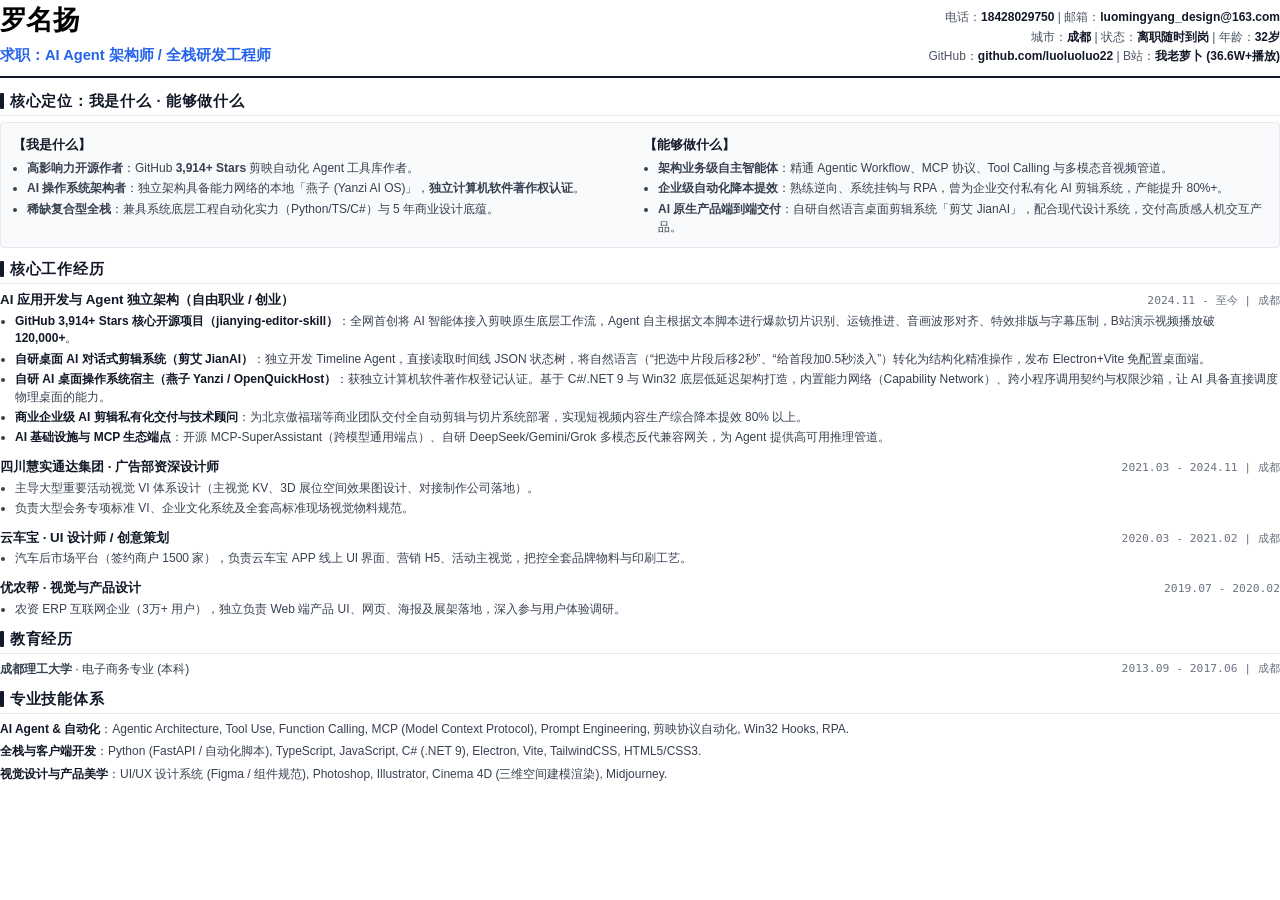
==== resume_template.html @ d5d97c21 "feat: update AI Agent resume PDF, collapsible timeline, official brand icons and direct contact CTA" ====
<!DOCTYPE html>
<html lang="zh-CN">
<head>
  <meta charset="UTF-8">
  <title>罗名扬_AI_Agent程序员_简历</title>
  <style>
    @page {
      size: A4;
      margin: 14mm 16mm 14mm 16mm;
    }
    *, *::before, *::after {
      box-sizing: border-box;
      margin: 0;
      padding: 0;
    }
    body {
      font-family: -apple-system, BlinkMacSystemFont, "Segoe UI", Roboto, "Helvetica Neue", "PingFang SC", "Microsoft YaHei", sans-serif;
      color: #111827;
      background: #ffffff;
      line-height: 1.5;
      font-size: 10pt;
      -webkit-font-smoothing: antialiased;
    }
    .header {
      border-bottom: 2px solid #111827;
      padding-bottom: 10px;
      margin-bottom: 12px;
      display: flex;
      justify-content: space-between;
      align-items: flex-end;
    }
    .header-main h1 {
      font-size: 20pt;
      font-weight: 800;
      letter-spacing: -0.02em;
      color: #000000;
      margin-bottom: 4px;
    }
    .header-main .target-role {
      font-size: 11pt;
      font-weight: 700;
      color: #2563eb;
    }
    .header-contact {
      text-align: right;
      font-size: 9pt;
      color: #4b5563;
      line-height: 1.6;
    }
    .header-contact strong {
      color: #111827;
    }
    .section-title {
      font-size: 11pt;
      font-weight: 800;
      text-transform: uppercase;
      letter-spacing: 0.05em;
      color: #111827;
      border-bottom: 1px solid #e5e7eb;
      padding-bottom: 3px;
      margin-top: 10px;
      margin-bottom: 6px;
      display: flex;
      align-items: center;
      gap: 6px;
    }
    .section-title::before {
      content: '';
      display: inline-block;
      width: 4px;
      height: 12pt;
      background: #111827;
      border-radius: 1px;
    }
    /* 核心定位 */
    .profile-box {
      background: #f9fafb;
      border: 1px solid #e5e7eb;
      border-radius: 4px;
      padding: 8px 12px;
      margin-bottom: 8px;
      font-size: 9pt;
      color: #374151;
      line-height: 1.55;
    }
    .profile-grid {
      display: grid;
      grid-template-columns: 1fr 1fr;
      gap: 8px;
      margin-top: 5px;
    }
    .profile-col h4 {
      font-size: 9.5pt;
      font-weight: 700;
      color: #111827;
      margin-bottom: 3px;
    }
    .profile-col ul {
      padding-left: 14px;
    }
    .profile-col li {
      margin-bottom: 2px;
    }
    /* 工作经历 */
    .job-item {
      margin-bottom: 10px;
    }
    .job-header {
      display: flex;
      justify-content: space-between;
      align-items: baseline;
      margin-bottom: 3px;
    }
    .job-title {
      font-size: 10pt;
      font-weight: 700;
      color: #111827;
    }
    .job-meta {
      font-size: 8.5pt;
      color: #6b7280;
      font-family: monospace;
    }
    .job-points {
      list-style-type: disc;
      padding-left: 15px;
      font-size: 9pt;
      color: #374151;
    }
    .job-points li {
      margin-bottom: 3px;
      line-height: 1.45;
    }
    .job-points strong {
      color: #111827;
    }
    /* 技能标签 */
    .skills-section p {
      font-size: 9pt;
      line-height: 1.6;
      color: #374151;
      margin-bottom: 3px;
    }
    .skills-section strong {
      color: #111827;
    }
    /* 教育 */
    .edu-row {
      display: flex;
      justify-content: space-between;
      font-size: 9pt;
      color: #374151;
    }
  </style>
</head>
<body>
  <div class="header">
    <div class="header-main">
      <h1>罗名扬</h1>
      <div class="target-role">求职：AI Agent 架构师 / 全栈研发工程师</div>
    </div>
    <div class="header-contact">
      <div>电话：<strong>18428029750</strong> | 邮箱：<strong>luomingyang_design@163.com</strong></div>
      <div>城市：<strong>成都</strong> | 状态：<strong>离职随时到岗</strong> | 年龄：<strong>32岁</strong></div>
      <div>GitHub：<strong>github.com/luoluoluo22</strong> | B站：<strong>我老萝卜 (36.6W+播放)</strong></div>
    </div>
  </div>

  <div class="section-title">核心定位：我是什么 · 能够做什么</div>
  <div class="profile-box">
    <div class="profile-grid">
      <div class="profile-col">
        <h4>【我是什么】</h4>
        <ul>
          <li><strong>高影响力开源作者</strong>：GitHub <strong>3,914+ Stars</strong> 剪映自动化 Agent 工具库作者。</li>
          <li><strong>AI 操作系统架构者</strong>：独立架构具备能力网络的本地「燕子 (Yanzi AI OS)」，<strong>独立计算机软件著作权认证</strong>。</li>
          <li><strong>稀缺复合型全栈</strong>：兼具系统底层工程自动化实力（Python/TS/C#）与 5 年商业设计底蕴。</li>
        </ul>
      </div>
      <div class="profile-col">
        <h4>【能够做什么】</h4>
        <ul>
          <li><strong>架构业务级自主智能体</strong>：精通 Agentic Workflow、MCP 协议、Tool Calling 与多模态音视频管道。</li>
          <li><strong>企业级自动化降本提效</strong>：熟练逆向、系统挂钩与 RPA，曾为企业交付私有化 AI 剪辑系统，产能提升 80%+。</li>
          <li><strong>AI 原生产品端到端交付</strong>：自研自然语言桌面剪辑系统「剪艾 JianAI」，配合现代设计系统，交付高质感人机交互产品。</li>
        </ul>
      </div>
    </div>
  </div>

  <div class="section-title">核心工作经历</div>

  <div class="job-item">
    <div class="job-header">
      <div class="job-title">AI 应用开发与 Agent 独立架构（自由职业 / 创业）</div>
      <div class="job-meta">2024.11 - 至今 | 成都</div>
    </div>
    <ul class="job-points">
      <li><strong>GitHub 3,914+ Stars 核心开源项目（jianying-editor-skill）</strong>：全网首创将 AI 智能体接入剪映原生底层工作流，Agent 自主根据文本脚本进行爆款切片识别、运镜推进、音画波形对齐、特效排版与字幕压制，B站演示视频播放破 <strong>120,000+</strong>。</li>
      <li><strong>自研桌面 AI 对话式剪辑系统（剪艾 JianAI）</strong>：独立开发 Timeline Agent，直接读取时间线 JSON 状态树，将自然语言（“把选中片段后移2秒”、“给首段加0.5秒淡入”）转化为结构化精准操作，发布 Electron+Vite 免配置桌面端。</li>
      <li><strong>自研 AI 桌面操作系统宿主（燕子 Yanzi / OpenQuickHost）</strong>：获独立计算机软件著作权登记认证。基于 C#/.NET 9 与 Win32 底层低延迟架构打造，内置能力网络（Capability Network）、跨小程序调用契约与权限沙箱，让 AI 具备直接调度物理桌面的能力。</li>
      <li><strong>商业企业级 AI 剪辑私有化交付与技术顾问</strong>：为北京傲福瑞等商业团队交付全自动剪辑与切片系统部署，实现短视频内容生产综合降本提效 80% 以上。</li>
      <li><strong>AI 基础设施与 MCP 生态端点</strong>：开源 MCP-SuperAssistant（跨模型通用端点）、自研 DeepSeek/Gemini/Grok 多模态反代兼容网关，为 Agent 提供高可用推理管道。</li>
    </ul>
  </div>

  <div class="job-item">
    <div class="job-header">
      <div class="job-title">四川慧实通达集团 · 广告部资深设计师</div>
      <div class="job-meta">2021.03 - 2024.11 | 成都</div>
    </div>
    <ul class="job-points">
      <li>主导大型重要活动视觉 VI 体系设计（主视觉 KV、3D 展位空间效果图设计、对接制作公司落地）。</li>
      <li>负责大型会务专项标准 VI、企业文化系统及全套高标准现场视觉物料规范。</li>
    </ul>
  </div>

  <div class="job-item">
    <div class="job-header">
      <div class="job-title">云车宝 · UI 设计师 / 创意策划</div>
      <div class="job-meta">2020.03 - 2021.02 | 成都</div>
    </div>
    <ul class="job-points">
      <li>汽车后市场平台（签约商户 1500 家），负责云车宝 APP 线上 UI 界面、营销 H5、活动主视觉，把控全套品牌物料与印刷工艺。</li>
    </ul>
  </div>

  <div class="job-item">
    <div class="job-header">
      <div class="job-title">优农帮 · 视觉与产品设计</div>
      <div class="job-meta">2019.07 - 2020.02</div>
    </div>
    <ul class="job-points">
      <li>农资 ERP 互联网企业（3万+ 用户），独立负责 Web 端产品 UI、网页、海报及展架落地，深入参与用户体验调研。</li>
    </ul>
  </div>

  <div class="section-title">教育经历</div>
  <div class="edu-row">
    <div><strong>成都理工大学</strong> · 电子商务专业 (本科)</div>
    <div class="job-meta">2013.09 - 2017.06 | 成都</div>
  </div>

  <div class="section-title">专业技能体系</div>
  <div class="skills-section">
    <p><strong>AI Agent & 自动化</strong>：Agentic Architecture, Tool Use, Function Calling, MCP (Model Context Protocol), Prompt Engineering, 剪映协议自动化, Win32 Hooks, RPA.</p>
    <p><strong>全栈与客户端开发</strong>：Python (FastAPI / 自动化脚本), TypeScript, JavaScript, C# (.NET 9), Electron, Vite, TailwindCSS, HTML5/CSS3.</p>
    <p><strong>视觉设计与产品美学</strong>：UI/UX 设计系统 (Figma / 组件规范), Photoshop, Illustrator, Cinema 4D (三维空间建模渲染), Midjourney.</p>
  </div>
</body>
</html>
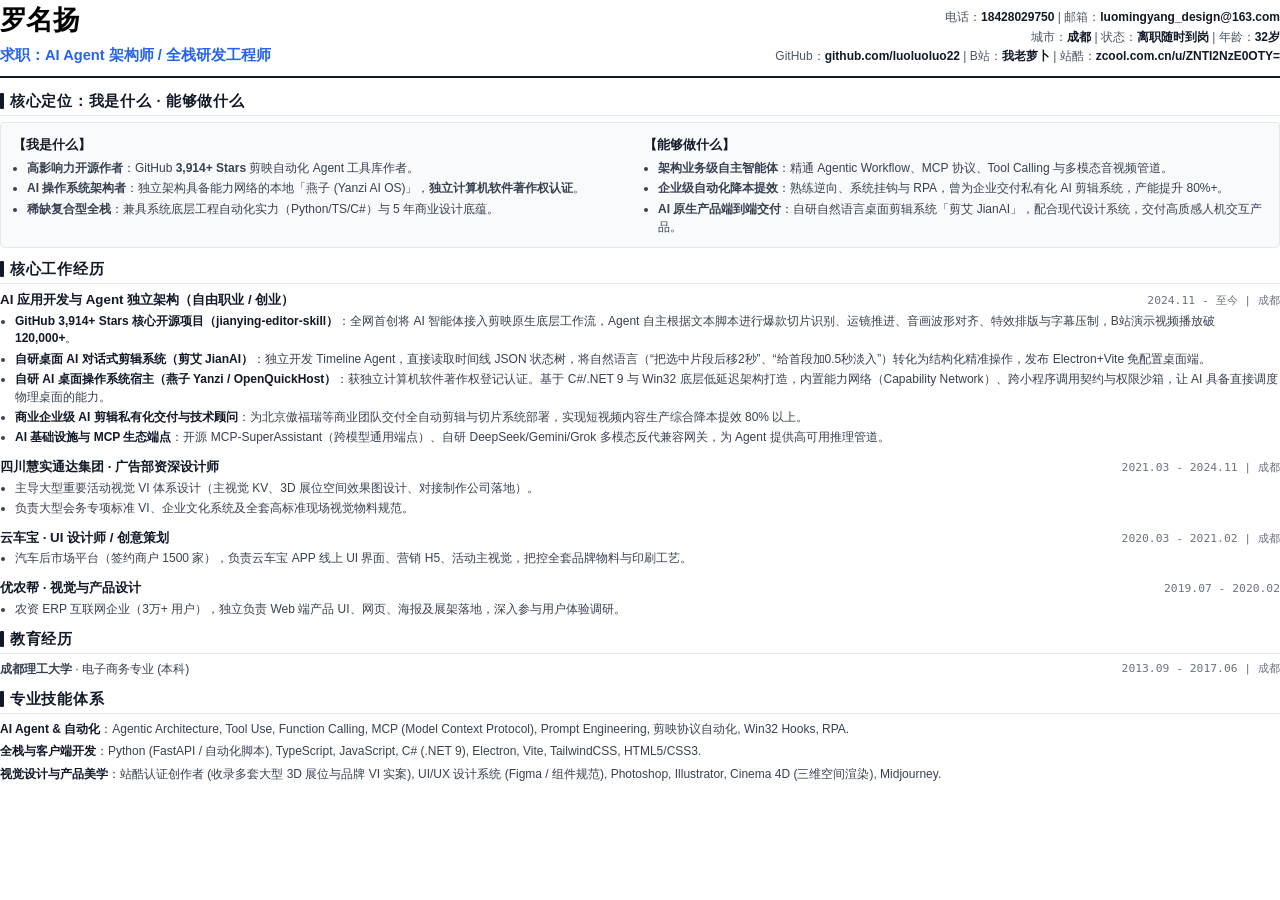
==== commit 20d09d5b: "feat: add ZCOOL design portfolio showcase, direct links and update resume" ====
--- a/resume_template.html
+++ b/resume_template.html
@@ -162,7 +162,7 @@
     <div class="header-contact">
       <div>电话：<strong>18428029750</strong> | 邮箱：<strong>luomingyang_design@163.com</strong></div>
       <div>城市：<strong>成都</strong> | 状态：<strong>离职随时到岗</strong> | 年龄：<strong>32岁</strong></div>
-      <div>GitHub：<strong>github.com/luoluoluo22</strong> | B站：<strong>我老萝卜 (36.6W+播放)</strong></div>
+      <div>GitHub：<strong>github.com/luoluoluo22</strong> | B站：<strong>我老萝卜</strong> | 站酷：<strong>zcool.com.cn/u/ZNTI2NzE0OTY=</strong></div>
     </div>
   </div>
 
@@ -245,7 +245,7 @@
   <div class="skills-section">
     <p><strong>AI Agent & 自动化</strong>：Agentic Architecture, Tool Use, Function Calling, MCP (Model Context Protocol), Prompt Engineering, 剪映协议自动化, Win32 Hooks, RPA.</p>
     <p><strong>全栈与客户端开发</strong>：Python (FastAPI / 自动化脚本), TypeScript, JavaScript, C# (.NET 9), Electron, Vite, TailwindCSS, HTML5/CSS3.</p>
-    <p><strong>视觉设计与产品美学</strong>：UI/UX 设计系统 (Figma / 组件规范), Photoshop, Illustrator, Cinema 4D (三维空间建模渲染), Midjourney.</p>
+    <p><strong>视觉设计与产品美学</strong>：站酷认证创作者 (收录多套大型 3D 展位与品牌 VI 实案), UI/UX 设计系统 (Figma / 组件规范), Photoshop, Illustrator, Cinema 4D (三维空间渲染), Midjourney.</p>
   </div>
 </body>
 </html>
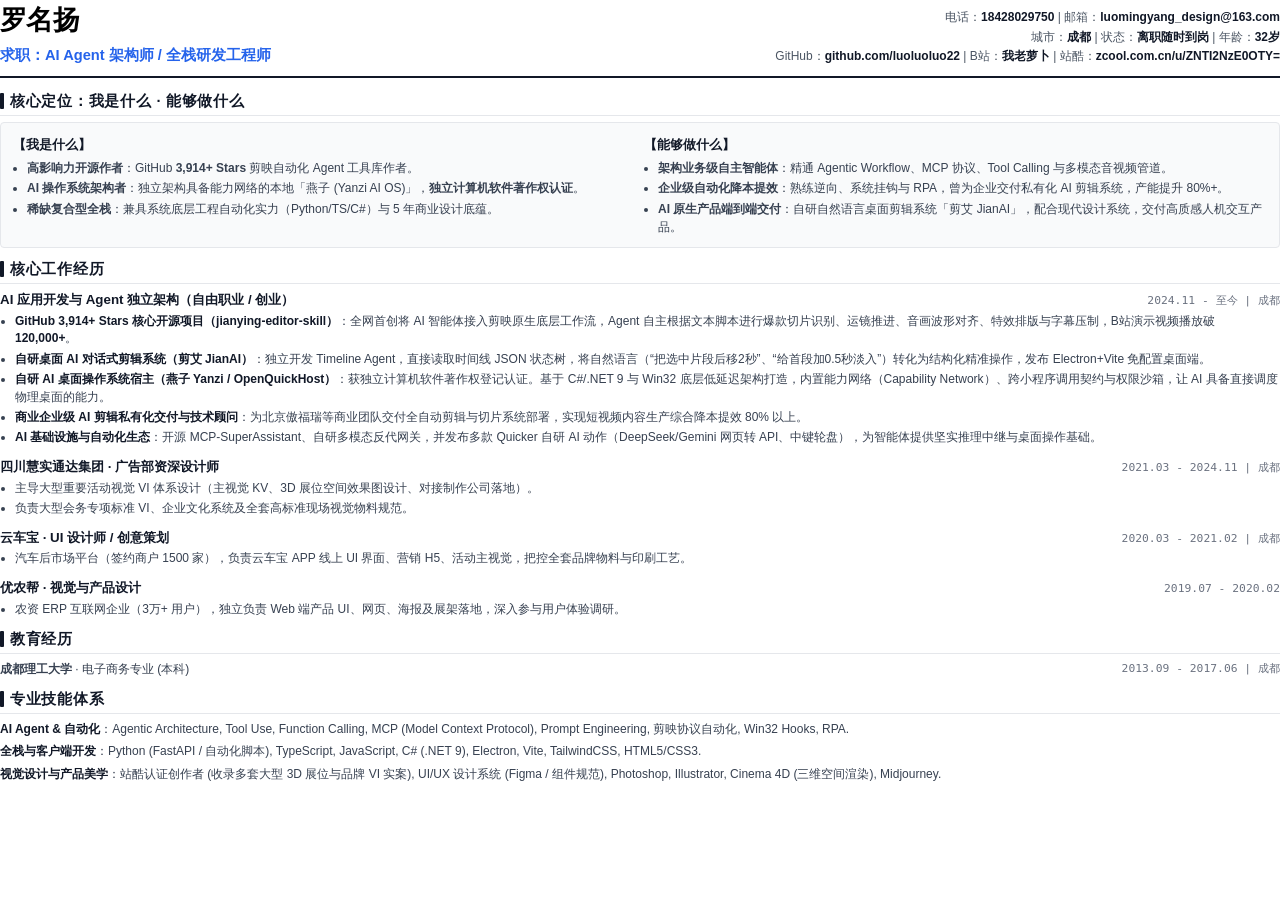
==== commit 0b6a1337: "feat: add Quicker automation actions showcase and sync to resume" ====
--- a/resume_template.html
+++ b/resume_template.html
@@ -200,7 +200,7 @@
       <li><strong>自研桌面 AI 对话式剪辑系统（剪艾 JianAI）</strong>：独立开发 Timeline Agent，直接读取时间线 JSON 状态树，将自然语言（“把选中片段后移2秒”、“给首段加0.5秒淡入”）转化为结构化精准操作，发布 Electron+Vite 免配置桌面端。</li>
       <li><strong>自研 AI 桌面操作系统宿主（燕子 Yanzi / OpenQuickHost）</strong>：获独立计算机软件著作权登记认证。基于 C#/.NET 9 与 Win32 底层低延迟架构打造，内置能力网络（Capability Network）、跨小程序调用契约与权限沙箱，让 AI 具备直接调度物理桌面的能力。</li>
       <li><strong>商业企业级 AI 剪辑私有化交付与技术顾问</strong>：为北京傲福瑞等商业团队交付全自动剪辑与切片系统部署，实现短视频内容生产综合降本提效 80% 以上。</li>
-      <li><strong>AI 基础设施与 MCP 生态端点</strong>：开源 MCP-SuperAssistant（跨模型通用端点）、自研 DeepSeek/Gemini/Grok 多模态反代兼容网关，为 Agent 提供高可用推理管道。</li>
+      <li><strong>AI 基础设施与自动化生态</strong>：开源 MCP-SuperAssistant、自研多模态反代网关，并发布多款 Quicker 自研 AI 动作（DeepSeek/Gemini 网页转 API、中键轮盘），为智能体提供坚实推理中继与桌面操作基础。</li>
     </ul>
   </div>
 
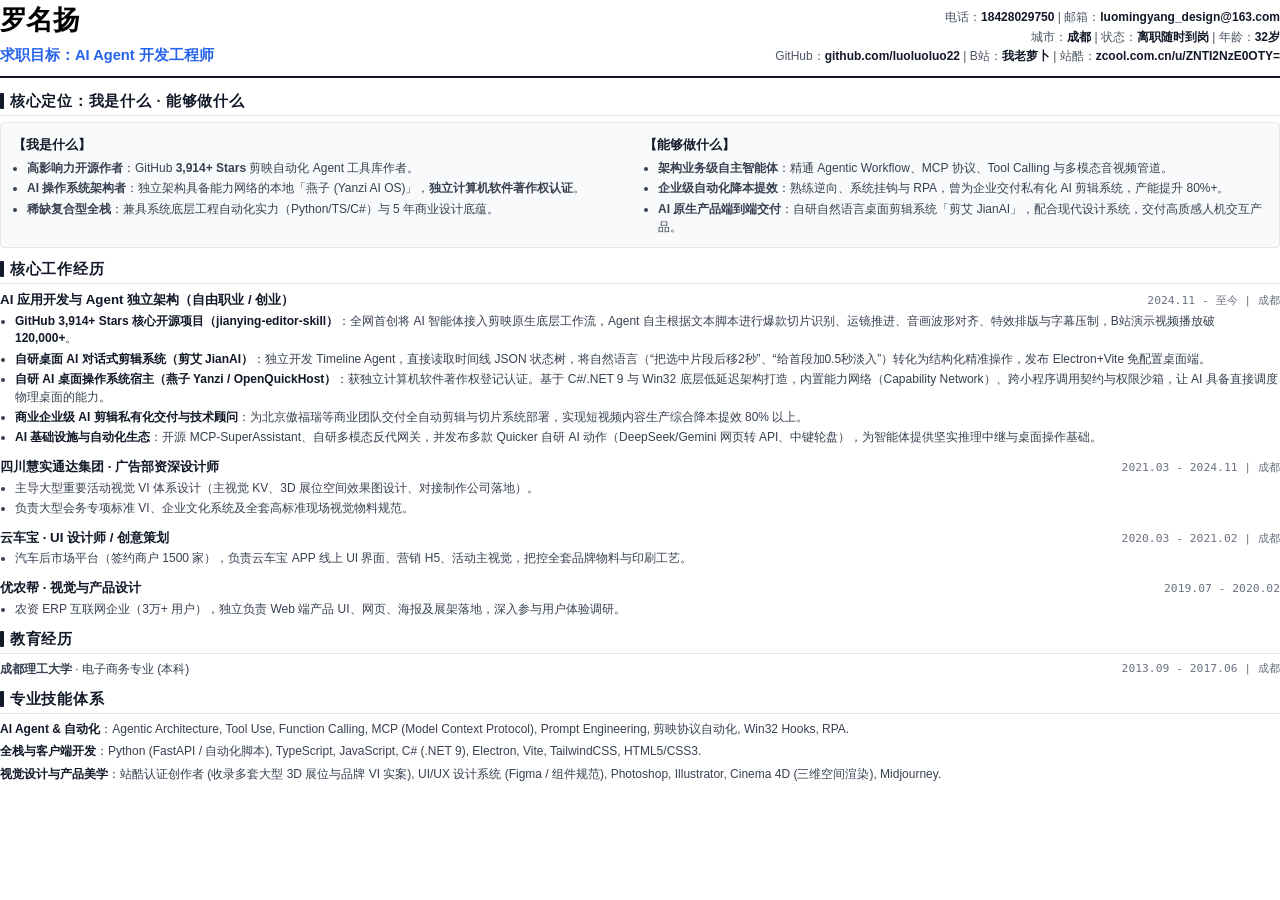
==== commit 6b5a62a2: "feat: highlight AI Agent Developer role, streamline copy to two-sentence rule, add visual architectu" ====
--- a/resume_template.html
+++ b/resume_template.html
@@ -2,7 +2,7 @@
 <html lang="zh-CN">
 <head>
   <meta charset="UTF-8">
-  <title>罗名扬_AI_Agent程序员_简历</title>
+  <title>罗名扬_AI_Agent开发工程师_简历</title>
   <style>
     @page {
       size: A4;
@@ -157,7 +157,7 @@
   <div class="header">
     <div class="header-main">
       <h1>罗名扬</h1>
-      <div class="target-role">求职：AI Agent 架构师 / 全栈研发工程师</div>
+      <div class="target-role">求职目标：AI Agent 开发工程师</div>
     </div>
     <div class="header-contact">
       <div>电话：<strong>18428029750</strong> | 邮箱：<strong>luomingyang_design@163.com</strong></div>
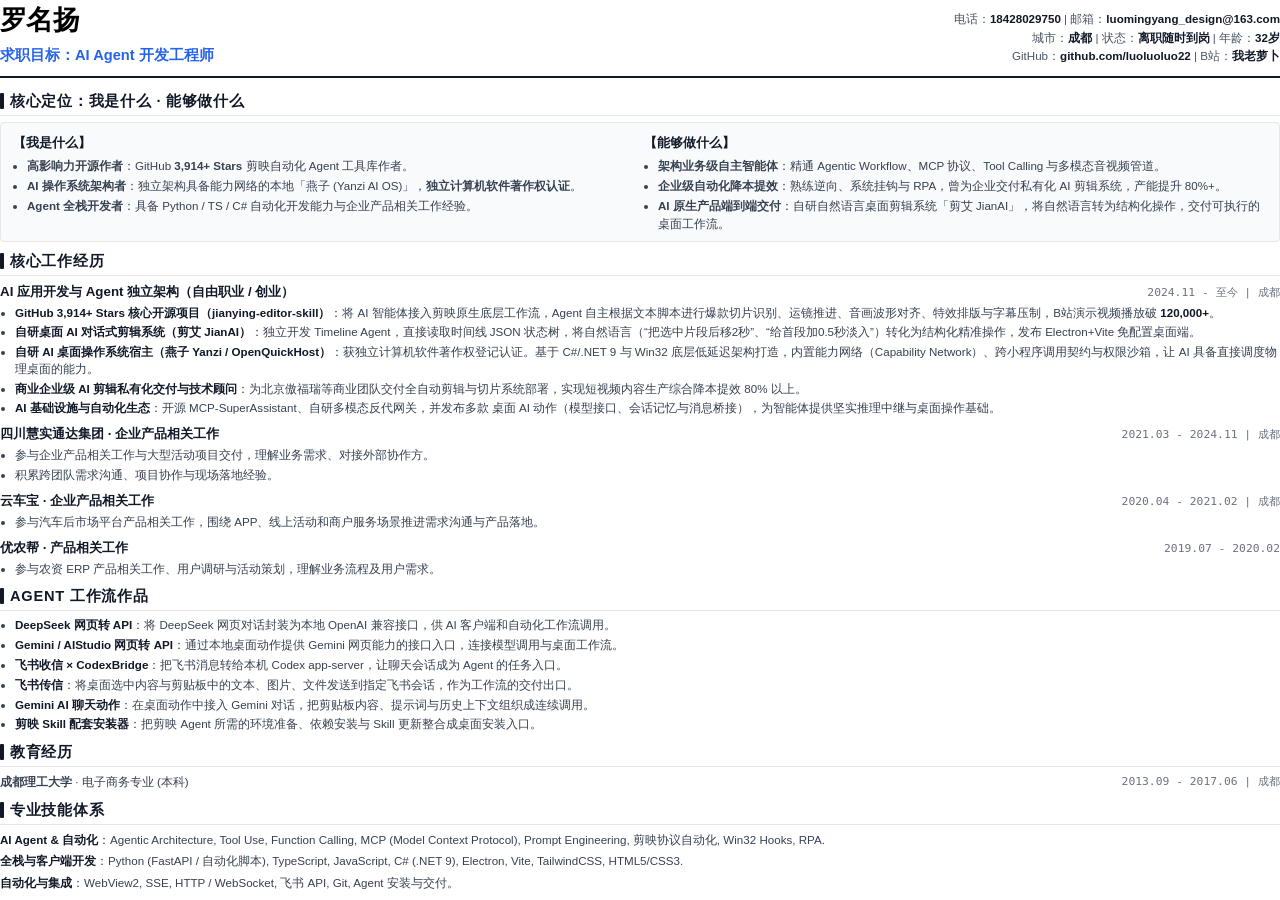
==== commit 157da557: "feat: focus portfolio on AI Agent and showcase projects and videos" ====
--- a/resume_template.html
+++ b/resume_template.html
@@ -6,7 +6,7 @@
   <style>
     @page {
       size: A4;
-      margin: 14mm 16mm 14mm 16mm;
+      margin: 12mm 16mm 12mm 16mm;
     }
     *, *::before, *::after {
       box-sizing: border-box;
@@ -43,7 +43,7 @@
     }
     .header-contact {
       text-align: right;
-      font-size: 9pt;
+      font-size: 8.7pt;
       color: #4b5563;
       line-height: 1.6;
     }
@@ -58,7 +58,7 @@
       color: #111827;
       border-bottom: 1px solid #e5e7eb;
       padding-bottom: 3px;
-      margin-top: 10px;
+      margin-top: 8px;
       margin-bottom: 6px;
       display: flex;
       align-items: center;
@@ -77,9 +77,9 @@
       background: #f9fafb;
       border: 1px solid #e5e7eb;
       border-radius: 4px;
-      padding: 8px 12px;
+      padding: 6px 12px;
       margin-bottom: 8px;
-      font-size: 9pt;
+      font-size: 8.7pt;
       color: #374151;
       line-height: 1.55;
     }
@@ -103,7 +103,7 @@
     }
     /* 工作经历 */
     .job-item {
-      margin-bottom: 10px;
+      margin-bottom: 7px;
     }
     .job-header {
       display: flex;
@@ -124,7 +124,7 @@
     .job-points {
       list-style-type: disc;
       padding-left: 15px;
-      font-size: 9pt;
+      font-size: 8.7pt;
       color: #374151;
     }
     .job-points li {
@@ -136,7 +136,7 @@
     }
     /* 技能标签 */
     .skills-section p {
-      font-size: 9pt;
+      font-size: 8.7pt;
       line-height: 1.6;
       color: #374151;
       margin-bottom: 3px;
@@ -148,7 +148,7 @@
     .edu-row {
       display: flex;
       justify-content: space-between;
-      font-size: 9pt;
+      font-size: 8.7pt;
       color: #374151;
     }
   </style>
@@ -162,7 +162,7 @@
     <div class="header-contact">
       <div>电话：<strong>18428029750</strong> | 邮箱：<strong>luomingyang_design@163.com</strong></div>
       <div>城市：<strong>成都</strong> | 状态：<strong>离职随时到岗</strong> | 年龄：<strong>32岁</strong></div>
-      <div>GitHub：<strong>github.com/luoluoluo22</strong> | B站：<strong>我老萝卜</strong> | 站酷：<strong>zcool.com.cn/u/ZNTI2NzE0OTY=</strong></div>
+      <div>GitHub：<strong>github.com/luoluoluo22</strong> | B站：<strong>我老萝卜</strong></div>
     </div>
   </div>
 
@@ -174,7 +174,7 @@
         <ul>
           <li><strong>高影响力开源作者</strong>：GitHub <strong>3,914+ Stars</strong> 剪映自动化 Agent 工具库作者。</li>
           <li><strong>AI 操作系统架构者</strong>：独立架构具备能力网络的本地「燕子 (Yanzi AI OS)」，<strong>独立计算机软件著作权认证</strong>。</li>
-          <li><strong>稀缺复合型全栈</strong>：兼具系统底层工程自动化实力（Python/TS/C#）与 5 年商业设计底蕴。</li>
+          <li><strong>Agent 全栈开发者</strong>：具备 Python / TS / C# 自动化开发能力与企业产品相关工作经验。</li>
         </ul>
       </div>
       <div class="profile-col">
@@ -182,7 +182,7 @@
         <ul>
           <li><strong>架构业务级自主智能体</strong>：精通 Agentic Workflow、MCP 协议、Tool Calling 与多模态音视频管道。</li>
           <li><strong>企业级自动化降本提效</strong>：熟练逆向、系统挂钩与 RPA，曾为企业交付私有化 AI 剪辑系统，产能提升 80%+。</li>
-          <li><strong>AI 原生产品端到端交付</strong>：自研自然语言桌面剪辑系统「剪艾 JianAI」，配合现代设计系统，交付高质感人机交互产品。</li>
+          <li><strong>AI 原生产品端到端交付</strong>：自研自然语言桌面剪辑系统「剪艾 JianAI」，将自然语言转为结构化操作，交付可执行的桌面工作流。</li>
         </ul>
       </div>
     </div>
@@ -196,44 +196,47 @@
       <div class="job-meta">2024.11 - 至今 | 成都</div>
     </div>
     <ul class="job-points">
-      <li><strong>GitHub 3,914+ Stars 核心开源项目（jianying-editor-skill）</strong>：全网首创将 AI 智能体接入剪映原生底层工作流，Agent 自主根据文本脚本进行爆款切片识别、运镜推进、音画波形对齐、特效排版与字幕压制，B站演示视频播放破 <strong>120,000+</strong>。</li>
+      <li><strong>GitHub 3,914+ Stars 核心开源项目（jianying-editor-skill）</strong>：将 AI 智能体接入剪映原生底层工作流，Agent 自主根据文本脚本进行爆款切片识别、运镜推进、音画波形对齐、特效排版与字幕压制，B站演示视频播放破 <strong>120,000+</strong>。</li>
       <li><strong>自研桌面 AI 对话式剪辑系统（剪艾 JianAI）</strong>：独立开发 Timeline Agent，直接读取时间线 JSON 状态树，将自然语言（“把选中片段后移2秒”、“给首段加0.5秒淡入”）转化为结构化精准操作，发布 Electron+Vite 免配置桌面端。</li>
       <li><strong>自研 AI 桌面操作系统宿主（燕子 Yanzi / OpenQuickHost）</strong>：获独立计算机软件著作权登记认证。基于 C#/.NET 9 与 Win32 底层低延迟架构打造，内置能力网络（Capability Network）、跨小程序调用契约与权限沙箱，让 AI 具备直接调度物理桌面的能力。</li>
       <li><strong>商业企业级 AI 剪辑私有化交付与技术顾问</strong>：为北京傲福瑞等商业团队交付全自动剪辑与切片系统部署，实现短视频内容生产综合降本提效 80% 以上。</li>
-      <li><strong>AI 基础设施与自动化生态</strong>：开源 MCP-SuperAssistant、自研多模态反代网关，并发布多款 Quicker 自研 AI 动作（DeepSeek/Gemini 网页转 API、中键轮盘），为智能体提供坚实推理中继与桌面操作基础。</li>
-    </ul>
-  </div>
-
-  <div class="job-item">
-    <div class="job-header">
-      <div class="job-title">四川慧实通达集团 · 广告部资深设计师</div>
+      <li><strong>AI 基础设施与自动化生态</strong>：开源 MCP-SuperAssistant、自研多模态反代网关，并发布多款 桌面 AI 动作（模型接口、会话记忆与消息桥接），为智能体提供坚实推理中继与桌面操作基础。</li>
+    </ul>
+  </div>
+
+  <div class="job-item">
+    <div class="job-header">
+      <div class="job-title">四川慧实通达集团 · 企业产品相关工作</div>
       <div class="job-meta">2021.03 - 2024.11 | 成都</div>
     </div>
     <ul class="job-points">
-      <li>主导大型重要活动视觉 VI 体系设计（主视觉 KV、3D 展位空间效果图设计、对接制作公司落地）。</li>
-      <li>负责大型会务专项标准 VI、企业文化系统及全套高标准现场视觉物料规范。</li>
-    </ul>
-  </div>
-
-  <div class="job-item">
-    <div class="job-header">
-      <div class="job-title">云车宝 · UI 设计师 / 创意策划</div>
-      <div class="job-meta">2020.03 - 2021.02 | 成都</div>
-    </div>
-    <ul class="job-points">
-      <li>汽车后市场平台（签约商户 1500 家），负责云车宝 APP 线上 UI 界面、营销 H5、活动主视觉，把控全套品牌物料与印刷工艺。</li>
-    </ul>
-  </div>
-
-  <div class="job-item">
-    <div class="job-header">
-      <div class="job-title">优农帮 · 视觉与产品设计</div>
+      <li>参与企业产品相关工作与大型活动项目交付，理解业务需求、对接外部协作方。</li>
+      <li>积累跨团队需求沟通、项目协作与现场落地经验。</li>
+    </ul>
+  </div>
+
+  <div class="job-item">
+    <div class="job-header">
+      <div class="job-title">云车宝 · 企业产品相关工作</div>
+      <div class="job-meta">2020.04 - 2021.02 | 成都</div>
+    </div>
+    <ul class="job-points">
+      <li>参与汽车后市场平台产品相关工作，围绕 APP、线上活动和商户服务场景推进需求沟通与产品落地。</li>
+    </ul>
+  </div>
+
+  <div class="job-item">
+    <div class="job-header">
+      <div class="job-title">优农帮 · 产品相关工作</div>
       <div class="job-meta">2019.07 - 2020.02</div>
     </div>
     <ul class="job-points">
-      <li>农资 ERP 互联网企业（3万+ 用户），独立负责 Web 端产品 UI、网页、海报及展架落地，深入参与用户体验调研。</li>
-    </ul>
-  </div>
+      <li>参与农资 ERP 产品相关工作、用户调研与活动策划，理解业务流程及用户需求。</li>
+    </ul>
+  </div>
+
+  <div class="section-title">Agent 工作流作品</div>
+  <ul class="job-points"><li><strong>DeepSeek 网页转 API</strong>：将 DeepSeek 网页对话封装为本地 OpenAI 兼容接口，供 AI 客户端和自动化工作流调用。</li><li><strong>Gemini / AIStudio 网页转 API</strong>：通过本地桌面动作提供 Gemini 网页能力的接口入口，连接模型调用与桌面工作流。</li><li><strong>飞书收信 × CodexBridge</strong>：把飞书消息转给本机 Codex app-server，让聊天会话成为 Agent 的任务入口。</li><li><strong>飞书传信</strong>：将桌面选中内容与剪贴板中的文本、图片、文件发送到指定飞书会话，作为工作流的交付出口。</li><li><strong>Gemini AI 聊天动作</strong>：在桌面动作中接入 Gemini 对话，把剪贴板内容、提示词与历史上下文组织成连续调用。</li><li><strong>剪映 Skill 配套安装器</strong>：把剪映 Agent 所需的环境准备、依赖安装与 Skill 更新整合成桌面安装入口。</li></ul>
 
   <div class="section-title">教育经历</div>
   <div class="edu-row">
@@ -245,7 +248,7 @@
   <div class="skills-section">
     <p><strong>AI Agent & 自动化</strong>：Agentic Architecture, Tool Use, Function Calling, MCP (Model Context Protocol), Prompt Engineering, 剪映协议自动化, Win32 Hooks, RPA.</p>
     <p><strong>全栈与客户端开发</strong>：Python (FastAPI / 自动化脚本), TypeScript, JavaScript, C# (.NET 9), Electron, Vite, TailwindCSS, HTML5/CSS3.</p>
-    <p><strong>视觉设计与产品美学</strong>：站酷认证创作者 (收录多套大型 3D 展位与品牌 VI 实案), UI/UX 设计系统 (Figma / 组件规范), Photoshop, Illustrator, Cinema 4D (三维空间渲染), Midjourney.</p>
+    <p><strong>自动化与集成</strong>：WebView2, SSE, HTTP / WebSocket, 飞书 API, Git, Agent 安装与交付。</p>
   </div>
 </body>
 </html>
